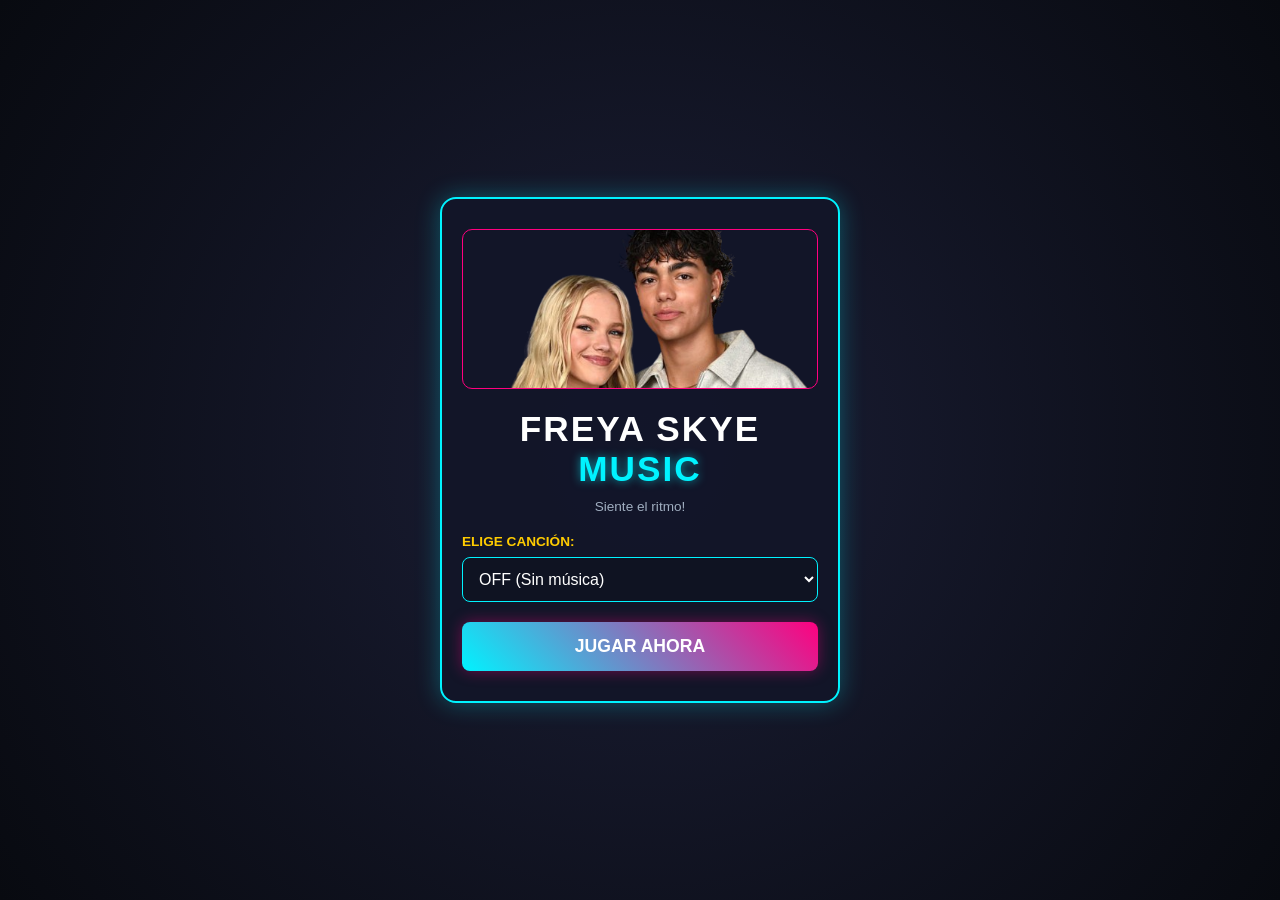
==== index.html @ 3b4c63dd "Primer commit: FREYA SKYE MUSIC con notas dobles, records y victoria" ====
<!DOCTYPE html>
<html lang="es">
<head>
    <meta charset="UTF-8">
    <meta name="viewport" content="width=device-width, initial-scale=1.0">
    <title>Neon Rhythm - Menú Principal</title>
    <link rel="stylesheet" href="estilos.css">
</head>
<body class="menu-body">

    <div class="menu-container">
        <!-- Imagen solicitada -->
        <div class="hero-image-container">
            <img src="img/foto.png" alt="Neon Pulse Art" class="hero-img" onerror="this.src='https://images.unsplash.com/photo-1514525253161-7a46d19cd819?auto=format&fit=crop&w=600&q=80'">
        </div>

        <div class="menu-content">
            <h1 class="game-title">FREYA SKYE <span>MUSIC</span></h1>
            <p class="game-subtitle">Siente el ritmo!</p>

            <div class="config-box">
                <div class="form-group">
                    <label for="music-select">ELIGE CANCIÓN:</label>
                    <select id="music-select">
                        <option value="off" selected>OFF (Sin música)</option>
                        <option value="canciones/musica.mp3">Golden Boy</option>
                        <option value="canciones/musica2.mp3">Bad Taste</option>
                        <option value="canciones/musica3.mp3">Dream Come True</option>
                    </select>
                </div>
            </div>

            <button id="start-btn" class="neon-btn">JUGAR AHORA</button>
        </div>
    </div>

    <script>
        document.getElementById('start-btn').addEventListener('click', () => {
            const selectedMusic = document.getElementById('music-select').value;
            // Guardamos la música seleccionada en localStorage para usarla en juego.html
            localStorage.setItem('selectedMusic', selectedMusic);
            window.location.href = 'juego.html';
        });
    </script>
</body>
</html>
---- estilos.css ----
* {
    box-sizing: border-box;
    margin: 0;
    padding: 0;
    font-family: 'Segoe UI', Tahoma, Geneva, Verdana, sans-serif;
    user-select: none;
    -webkit-user-select: none;
}

body {
    background-color: #0b0f19;
    color: #fff;
    overflow: hidden;
    height: 100vh;
}

/* --- MENÚ PRINCIPAL --- */
.menu-body {
    display: flex;
    justify-content: center;
    align-items: center;
    background: radial-gradient(circle at center, #1b1e36 0%, #080a10 100%);
    padding: 20px;
    height: 100vh;
}

.menu-container {
    background: rgba(18, 22, 41, 0.95);
    border: 2px solid #00f3ff;
    box-shadow: 0 0 25px rgba(0, 243, 255, 0.3);
    border-radius: 16px;
    padding: 30px 20px;
    width: 100%;
    max-width: 400px;
    text-align: center;
}

.hero-image-container {
    width: 100%;
    height: 160px;
    border-radius: 10px;
    overflow: hidden;
    margin-bottom: 20px;
    border: 1px solid #ff007f;
}

.hero-img {
    width: 100%;
    height: 100%;
    object-fit: cover;
}

.game-title {
    font-size: 2.2rem;
    font-weight: 900;
    letter-spacing: 2px;
    margin-bottom: 10px;
}

.game-title span {
    color: #00f3ff;
    text-shadow: 0 0 10px rgba(0, 243, 255, 0.6);
}

.game-subtitle {
    font-size: 0.85rem;
    color: #a0aec0;
    margin-bottom: 20px;
}

.config-box {
    margin-bottom: 20px;
    text-align: left;
}

.form-group label {
    display: block;
    font-size: 0.85rem;
    font-weight: bold;
    color: #ffcc00;
    margin-bottom: 8px;
}

select {
    width: 100%;
    padding: 12px;
    background: #0f1322;
    border: 1px solid #00f3ff;
    color: #fff;
    border-radius: 8px;
    font-size: 1rem;
    outline: none;
}

.neon-btn {
    width: 100%;
    padding: 14px;
    background: linear-gradient(45deg, #00f3ff, #ff007f);
    border: none;
    color: white;
    font-size: 1.1rem;
    font-weight: bold;
    border-radius: 8px;
    cursor: pointer;
    box-shadow: 0 0 15px rgba(255, 0, 127, 0.4);
}

.neon-btn.secondary {
    background: #2d3748;
    box-shadow: none;
}

/* --- PANTALLA DE JUEGO --- */
.game-body {
    display: flex;
    justify-content: center;
    align-items: center;
    height: 100vh;
    background: #05070c;
}

.game-wrapper {
    width: 100%;
    max-width: 480px;
    height: 100%;
    max-height: 100vh;
    background: linear-gradient(180deg, #121629 0%, #070911 100%);
    display: flex;
    flex-direction: column;
    position: relative;
    box-shadow: 0 0 40px rgba(0, 0, 0, 0.8);
}

.game-header {
    display: flex;
    justify-content: space-between;
    align-items: center;
    padding: 12px 15px;
    background: rgba(11, 15, 25, 0.9);
    border-bottom: 2px solid #1f2942;
    z-index: 10;
}

.stat-box {
    text-align: center;
}

.stat-label {
    display: block;
    font-size: 0.6rem;
    color: #8892b0;
    font-weight: bold;
}

.stat-value {
    font-size: 1rem;
    font-weight: 800;
    color: #00f3ff;
}

#combo-el {
    color: #ff007f;
}

.lives-icons {
    font-size: 0.8rem;
}

.pause-btn {
    background: #1f2942;
    border: 1px solid #00f3ff;
    color: #00f3ff;
    width: 32px;
    height: 32px;
    border-radius: 6px;
    font-size: 0.9rem;
    cursor: pointer;
}

/* Carriles de juego */
.lane-container {
    flex: 1;
    display: flex;
    position: relative;
    overflow: hidden;
    background: rgba(0, 0, 0, 0.4);
    touch-action: none;
}

.lane {
    flex: 1;
    border-right: 1px solid rgba(255, 255, 255, 0.05);
    position: relative;
    display: flex;
    flex-direction: column;
    align-items: center;
}

.lane:nth-child(1) { background: rgba(0, 243, 255, 0.02); }
.lane:nth-child(2) { background: rgba(0, 255, 128, 0.02); }
.lane:nth-child(3) { background: rgba(255, 204, 0, 0.02); }
.lane:nth-child(4) { background: rgba(255, 0, 127, 0.02); }

/* Círculos base abajo */
.target-circle {
    position: absolute;
    bottom: 25px;
    width: 60px;
    height: 60px;
    border-radius: 50%;
    border: 3px solid rgba(255, 255, 255, 0.6);
    pointer-events: none;
}

.lane:nth-child(1) .target-circle { border-color: #00f3ff; box-shadow: 0 0 12px #00f3ff; }
.lane:nth-child(2) .target-circle { border-color: #00ff80; box-shadow: 0 0 12px #00ff80; }
.lane:nth-child(3) .target-circle { border-color: #ffcc00; box-shadow: 0 0 12px #ffcc00; }
.lane:nth-child(4) .target-circle { border-color: #ff007f; box-shadow: 0 0 12px #ff007f; }

/* Círculos que caen */
.falling-note {
    position: absolute;
    width: 55px;
    height: 55px;
    border-radius: 50%;
    top: -70px;
    cursor: pointer;
    animation: fallAnimation linear forwards;
    z-index: 5;
}

.lane:nth-child(1) .falling-note { background: radial-gradient(circle, #00f3ff 30%, #0066ff 100%); box-shadow: 0 0 15px #00f3ff; }
.lane:nth-child(2) .falling-note { background: radial-gradient(circle, #00ff80 30%, #008844 100%); box-shadow: 0 0 15px #00ff80; }
.lane:nth-child(3) .falling-note { background: radial-gradient(circle, #ffcc00 30%, #ff6600 100%); box-shadow: 0 0 15px #ffcc00; }
.lane:nth-child(4) .falling-note { background: radial-gradient(circle, #ff007f 30%, #880044 100%); box-shadow: 0 0 15px #ff007f; }

@keyframes fallAnimation {
    0% { top: -70px; }
    100% { top: calc(100% - 95px); }
}

/* Feedback flotante */
.feedback-txt {
    position: absolute;
    top: 35%;
    left: 50%;
    transform: translate(-50%, -50%);
    font-size: 1.6rem;
    font-weight: 900;
    z-index: 20;
    pointer-events: none;
    opacity: 0;
}

.feedback-txt.show {
    opacity: 1;
    animation: popFeedback 0.3s ease;
}

@keyframes popFeedback {
    0% { transform: translate(-50%, -50%) scale(0.8); }
    50% { transform: translate(-50%, -50%) scale(1.2); }
    100% { transform: translate(-50%, -50%) scale(1); }
}

/* Footer del juego */
.game-footer {
    display: flex;
    justify-content: space-between;
    align-items: center;
    padding: 10px 15px;
    background: rgba(11, 15, 25, 0.95);
    border-top: 2px solid #1f2942;
    z-index: 10;
}

.song-info {
    display: flex;
    align-items: center;
    gap: 8px;
}

.song-info small {
    font-size: 0.5rem;
    color: #8892b0;
}

#song-title-display {
    font-size: 0.75rem;
    font-weight: bold;
}

.song-progress {
    flex: 1;
    margin: 0 10px;
    text-align: center;
}

.song-progress small, #time-display {
    font-size: 0.6rem;
    color: #8892b0;
}

.progress-bar-bg {
    width: 100%;
    height: 4px;
    background: #1f2942;
    border-radius: 2px;
    margin-top: 4px;
    overflow: hidden;
}

#progress-bar-fill {
    width: 0%;
    height: 100%;
    background: #00f3ff;
}

/* Modales */
.modal-overlay {
    position: fixed;
    top: 0;
    left: 0;
    width: 100%;
    height: 100%;
    background: rgba(5, 7, 12, 0.85);
    display: flex;
    justify-content: center;
    align-items: center;
    z-index: 100;
}

.modal-overlay.hidden {
    display: none;
}

.modal-content {
    background: #121629;
    border: 2px solid #00f3ff;
    padding: 25px;
    border-radius: 12px;
    text-align: center;
    width: 85%;
    max-width: 320px;
    box-shadow: 0 0 30px rgba(0, 243, 255, 0.4);
}

.modal-content h2 {
    margin-bottom: 12px;
    color: #00f3ff;
}

.modal-content p {
    margin-bottom: 20px;
    color: #a0aec0;
}

.modal-buttons {
    display: flex;
    flex-direction: column;
    gap: 10px;
}
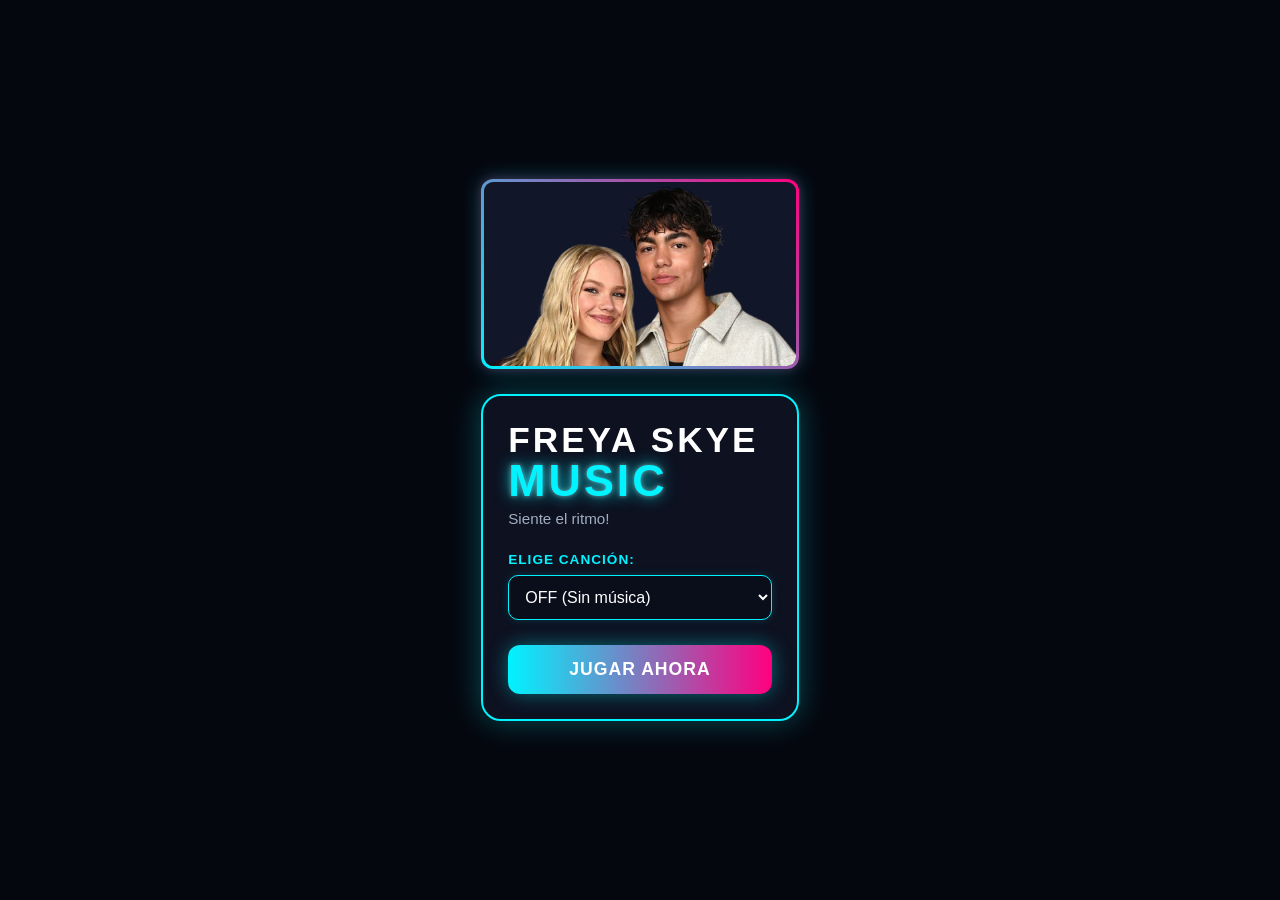
==== commit 3cd8100f: "Actualización: mejoras en velocidad, diseño y canciones" ====
--- a/index.html
+++ b/index.html
@@ -3,8 +3,15 @@
 <head>
     <meta charset="UTF-8">
     <meta name="viewport" content="width=device-width, initial-scale=1.0">
-    <title>Neon Rhythm - Menú Principal</title>
+    <title>Freya Skye Music</title>
+    <!-- METADATOS PARA WHATSAPP Y REDES SOCIALES (Open Graph) -->
+    <meta property="og:title" content="Freya Skye Music">
+    <meta property="og:description" content="¡Siente el ritmo y pulsa a tiempo en este increíble juego musical!">
+    <meta property="og:image" content="https://javier-vicente-mora.github.io/FREYA-HEROE/img/foto.png">
+    <meta property="og:url" content="https://javier-vicente-mora.github.io/FREYA-HEROE/">
+    <meta property="og:type" content="website">
     <link rel="stylesheet" href="estilos.css">
+
 </head>
 <body class="menu-body">
 
@@ -26,6 +33,10 @@
                         <option value="canciones/musica.mp3">Golden Boy</option>
                         <option value="canciones/musica2.mp3">Bad Taste</option>
                         <option value="canciones/musica3.mp3">Dream Come True</option>
+                        <option value="canciones/musica4.mp3">Silent Treatment</option> 
+                        <option value="canciones/musica5.mp3">The Place to Be</option>                            
+                        <option value="canciones/aromas ilicitanos.mp3">Aromas Ilicitanos</option>
+                        
                     </select>
                 </div>
             </div>
--- a/estilos.css
+++ b/estilos.css
@@ -1,3 +1,4 @@
+/* --- ESTILOS GENERALES Y RESET --- */
 * {
     box-sizing: border-box;
     margin: 0;
@@ -7,69 +8,99 @@
     -webkit-user-select: none;
 }
 
-body {
-    background-color: #0b0f19;
-    color: #fff;
-    overflow: hidden;
+html, body {
+    width: 100%;
     height: 100vh;
-}
-
-/* --- MENÚ PRINCIPAL --- */
-.menu-body {
+    background-color: #05070f;
+    color: #ffffff;
     display: flex;
     justify-content: center;
     align-items: center;
-    background: radial-gradient(circle at center, #1b1e36 0%, #080a10 100%);
+    overflow: hidden;
+}
+
+/* Contenedor Principal Estilo Arcade (Ocupa toda la pantalla o se limita en PC) */
+.arcade-container {
+    width: 100%;
+    max-width: 480px;
+    height: 100%;
+    max-height: 100vh;
+    background: linear-gradient(135deg, #0a0d1a 0%, #121629 100%);
+    border-left: 2px solid #00f3ff;
+    border-right: 2px solid #00f3ff;
+    display: flex;
+    flex-direction: column;
+    position: relative;
+    box-shadow: 0 0 25px rgba(0, 243, 255, 0.2);
+}
+
+/* Pantalla de Menú Principal */
+.menu-screen {
+    flex: 1;
+    display: flex;
+    justify-content: center;
+    align-items: center;
     padding: 20px;
-    height: 100vh;
-}
-
-.menu-container {
-    background: rgba(18, 22, 41, 0.95);
+    text-align: center;
+    width: 100%;
+    height: 100%;
+}
+
+.menu-content {
+    width: 100%;
+    max-width: 380px;
+    background: rgba(18, 22, 41, 0.7);
     border: 2px solid #00f3ff;
-    box-shadow: 0 0 25px rgba(0, 243, 255, 0.3);
-    border-radius: 16px;
-    padding: 30px 20px;
-    width: 100%;
-    max-width: 400px;
-    text-align: center;
-}
-
-.hero-image-container {
-    width: 100%;
-    height: 160px;
-    border-radius: 10px;
-    overflow: hidden;
-    margin-bottom: 20px;
-    border: 1px solid #ff007f;
-}
-
-.hero-img {
-    width: 100%;
-    height: 100%;
-    object-fit: cover;
+    border-radius: 20px;
+    padding: 25px;
+    box-shadow: 0 0 30px rgba(0, 243, 255, 0.3);
 }
 
 .game-title {
     font-size: 2.2rem;
     font-weight: 900;
-    letter-spacing: 2px;
-    margin-bottom: 10px;
+    letter-spacing: 3px;
+    margin-bottom: 5px;
+    line-height: 1.1;
 }
 
 .game-title span {
+    display: block;
+    font-size: 2.8rem;
     color: #00f3ff;
-    text-shadow: 0 0 10px rgba(0, 243, 255, 0.6);
+    text-shadow: 0 0 15px rgba(0, 243, 255, 0.8), 0 0 5px rgba(255, 255, 255, 0.5);
+    margin-top: -3px;
 }
 
 .game-subtitle {
-    font-size: 0.85rem;
+    font-size: 0.95rem;
     color: #a0aec0;
-    margin-bottom: 20px;
-}
-
+    margin-bottom: 25px;
+}
+
+/* Contenedor de Imagen */
+.hero-image-container {
+    width: 100%;
+    height: 190px;
+    border-radius: 12px;
+    overflow: hidden;
+    margin-bottom: 25px;
+    border: 3px solid transparent;
+    background-image: linear-gradient(#121629, #121629), linear-gradient(45deg, #00f3ff, #ff007f);
+    background-origin: border-box;
+    background-clip: content-box, border-box;
+    box-shadow: 0 0 20px rgba(0, 243, 255, 0.3), 0 0 10px rgba(255, 0, 127, 0.3);
+}
+
+.hero-img {
+    width: 100%;
+    height: 100%;
+    object-fit: cover;
+}
+
+/* Opciones de Música */
 .config-box {
-    margin-bottom: 20px;
+    margin-bottom: 25px;
     text-align: left;
 }
 
@@ -77,58 +108,54 @@
     display: block;
     font-size: 0.85rem;
     font-weight: bold;
-    color: #ffcc00;
+    color: #00f3ff;
     margin-bottom: 8px;
-}
-
-select {
+    letter-spacing: 1px;
+}
+
+.form-group select {
     width: 100%;
     padding: 12px;
-    background: #0f1322;
+    background: #0a0d1a;
     border: 1px solid #00f3ff;
+    border-radius: 10px;
     color: #fff;
-    border-radius: 8px;
     font-size: 1rem;
     outline: none;
-}
-
+    cursor: pointer;
+    box-shadow: 0 0 10px rgba(0, 243, 255, 0.15);
+}
+
+/* Botones Neon */
 .neon-btn {
     width: 100%;
     padding: 14px;
-    background: linear-gradient(45deg, #00f3ff, #ff007f);
+    background: linear-gradient(90deg, #00f3ff, #ff007f);
     border: none;
-    color: white;
+    border-radius: 12px;
+    color: #fff;
     font-size: 1.1rem;
     font-weight: bold;
-    border-radius: 8px;
     cursor: pointer;
-    box-shadow: 0 0 15px rgba(255, 0, 127, 0.4);
-}
-
-.neon-btn.secondary {
-    background: #2d3748;
-    box-shadow: none;
-}
-
-/* --- PANTALLA DE JUEGO --- */
-.game-body {
-    display: flex;
-    justify-content: center;
-    align-items: center;
-    height: 100vh;
-    background: #05070c;
-}
-
-.game-wrapper {
-    width: 100%;
-    max-width: 480px;
-    height: 100%;
-    max-height: 100vh;
-    background: linear-gradient(180deg, #121629 0%, #070911 100%);
+    letter-spacing: 1px;
+    box-shadow: 0 0 20px rgba(0, 243, 255, 0.4);
+    transition: transform 0.1s ease, box-shadow 0.2s ease;
+    text-decoration: none;
+    display: inline-block;
+    text-align: center;
+}
+
+.neon-btn:active {
+    transform: scale(0.97);
+}
+
+/* --- ESTILOS DE LA PANTALLA DE JUEGO (`juego.html`) --- */
+.game-screen {
+    flex: 1;
     display: flex;
     flex-direction: column;
-    position: relative;
-    box-shadow: 0 0 40px rgba(0, 0, 0, 0.8);
+    width: 100%;
+    height: 100%;
 }
 
 .game-header {
@@ -136,55 +163,76 @@
     justify-content: space-between;
     align-items: center;
     padding: 12px 15px;
-    background: rgba(11, 15, 25, 0.9);
-    border-bottom: 2px solid #1f2942;
-    z-index: 10;
+    background: rgba(10, 13, 26, 0.9);
+    border-bottom: 1px solid rgba(0, 243, 255, 0.3);
 }
 
 .stat-box {
     text-align: center;
 }
 
-.stat-label {
+.stat-box span {
     display: block;
-    font-size: 0.6rem;
-    color: #8892b0;
+    font-size: 0.65rem;
+    color: #a0aec0;
+    letter-spacing: 1px;
+}
+
+.stat-box strong {
+    font-size: 1.1rem;
+    color: #00f3ff;
+}
+
+.pause-btn {
+    background: rgba(255, 255, 255, 0.1);
+    border: 1px solid #00f3ff;
+    color: #fff;
+    padding: 6px 12px;
+    border-radius: 8px;
+    cursor: pointer;
     font-weight: bold;
 }
 
-.stat-value {
-    font-size: 1rem;
-    font-weight: 800;
-    color: #00f3ff;
-}
-
-#combo-el {
-    color: #ff007f;
-}
-
-.lives-icons {
-    font-size: 0.8rem;
-}
-
-.pause-btn {
-    background: #1f2942;
-    border: 1px solid #00f3ff;
-    color: #00f3ff;
-    width: 32px;
-    height: 32px;
-    border-radius: 6px;
-    font-size: 0.9rem;
-    cursor: pointer;
-}
-
-/* Carriles de juego */
-.lane-container {
+/* Barra de Progreso */
+.song-progress-container {
+    padding: 6px 15px;
+    background: rgba(5, 7, 15, 0.9);
+    display: flex;
+    flex-direction: column;
+    gap: 4px;
+    border-bottom: 1px solid rgba(255, 255, 255, 0.05);
+}
+
+.progress-info {
+    display: flex;
+    justify-content: space-between;
+    font-size: 0.75rem;
+    color: #a0aec0;
+}
+
+.progress-bar {
+    width: 100%;
+    height: 6px;
+    background: rgba(255, 255, 255, 0.1);
+    border-radius: 3px;
+    overflow: hidden;
+}
+
+.progress-bar-fill {
+    width: 0%;
+    height: 100%;
+    background: linear-gradient(90deg, #00f3ff, #ff007f);
+    transition: width 0.3s linear;
+}
+
+/* Área de Juego (Carriles) */
+.game-board {
     flex: 1;
     display: flex;
     position: relative;
     overflow: hidden;
-    background: rgba(0, 0, 0, 0.4);
-    touch-action: none;
+    background: radial-gradient(circle at center, #121629 0%, #05070f 100%);
+    width: 100%;
 }
 
 .lane {
@@ -192,142 +240,85 @@
     border-right: 1px solid rgba(255, 255, 255, 0.05);
     position: relative;
     display: flex;
-    flex-direction: column;
-    align-items: center;
-}
-
-.lane:nth-child(1) { background: rgba(0, 243, 255, 0.02); }
-.lane:nth-child(2) { background: rgba(0, 255, 128, 0.02); }
-.lane:nth-child(3) { background: rgba(255, 204, 0, 0.02); }
-.lane:nth-child(4) { background: rgba(255, 0, 127, 0.02); }
-
-/* Círculos base abajo */
+    justify-content: center;
+    align-items: flex-end;
+    padding-bottom: 30px;
+    height: 100%;
+}
+
+.lane:last-child {
+    border-right: none;
+}
+
+/* Círculos Objetivo Abajo */
 .target-circle {
+    width: 50px;
+    height: 50px;
+    border: 3px solid rgba(255, 255, 255, 0.3);
+    border-radius: 50%;
     position: absolute;
-    bottom: 25px;
-    width: 60px;
-    height: 60px;
+    bottom: 30px;
+}
+
+.lane:nth-child(1) .target-circle { border-color: #ff007f; box-shadow: 0 0 10px #ff007f; }
+.lane:nth-child(2) .target-circle { border-color: #00f3ff; box-shadow: 0 0 10px #00f3ff; }
+.lane:nth-child(3) .target-circle { border-color: #ffe600; box-shadow: 0 0 10px #ffe600; }
+.lane:nth-child(4) .target-circle { border-color: #00ff80; box-shadow: 0 0 10px #00ff80; }
+
+/* Notas que Caen */
+.falling-note {
+    width: 50px;
+    height: 50px;
     border-radius: 50%;
-    border: 3px solid rgba(255, 255, 255, 0.6);
+    position: absolute;
+    top: -60px;
+    animation: fall linear forwards;
+    cursor: pointer;
+}
+
+.lane:nth-child(1) .falling-note { background: #ff007f; box-shadow: 0 0 15px #ff007f; }
+.lane:nth-child(2) .falling-note { background: #00f3ff; box-shadow: 0 0 15px #00f3ff; }
+.lane:nth-child(3) .falling-note { background: #ffe600; box-shadow: 0 0 15px #ffe600; }
+.lane:nth-child(4) .falling-note { background: #00ff80; box-shadow: 0 0 15px #00ff80; }
+
+@keyframes fall {
+    0% { top: -60px; }
+    100% { top: calc(100% - 80px); }
+}
+
+/* Feedback visual de Acierto / Fallo */
+.feedback-text {
+    position: absolute;
+    top: 40%;
+    left: 50%;
+    transform: translate(-50%, -50%) scale(0.5);
+    font-size: 1.8rem;
+    font-weight: 900;
+    opacity: 0;
     pointer-events: none;
-}
-
-.lane:nth-child(1) .target-circle { border-color: #00f3ff; box-shadow: 0 0 12px #00f3ff; }
-.lane:nth-child(2) .target-circle { border-color: #00ff80; box-shadow: 0 0 12px #00ff80; }
-.lane:nth-child(3) .target-circle { border-color: #ffcc00; box-shadow: 0 0 12px #ffcc00; }
-.lane:nth-child(4) .target-circle { border-color: #ff007f; box-shadow: 0 0 12px #ff007f; }
-
-/* Círculos que caen */
-.falling-note {
-    position: absolute;
-    width: 55px;
-    height: 55px;
-    border-radius: 50%;
-    top: -70px;
-    cursor: pointer;
-    animation: fallAnimation linear forwards;
-    z-index: 5;
-}
-
-.lane:nth-child(1) .falling-note { background: radial-gradient(circle, #00f3ff 30%, #0066ff 100%); box-shadow: 0 0 15px #00f3ff; }
-.lane:nth-child(2) .falling-note { background: radial-gradient(circle, #00ff80 30%, #008844 100%); box-shadow: 0 0 15px #00ff80; }
-.lane:nth-child(3) .falling-note { background: radial-gradient(circle, #ffcc00 30%, #ff6600 100%); box-shadow: 0 0 15px #ffcc00; }
-.lane:nth-child(4) .falling-note { background: radial-gradient(circle, #ff007f 30%, #880044 100%); box-shadow: 0 0 15px #ff007f; }
-
-@keyframes fallAnimation {
-    0% { top: -70px; }
-    100% { top: calc(100% - 95px); }
-}
-
-/* Feedback flotante */
-.feedback-txt {
-    position: absolute;
-    top: 35%;
-    left: 50%;
-    transform: translate(-50%, -50%);
-    font-size: 1.6rem;
-    font-weight: 900;
-    z-index: 20;
-    pointer-events: none;
-    opacity: 0;
-}
-
-.feedback-txt.show {
+    z-index: 50;
+    transition: transform 0.2s ease, opacity 0.2s ease;
+}
+
+.feedback-text.show {
+    transform: translate(-50%, -50%) scale(1);
     opacity: 1;
-    animation: popFeedback 0.3s ease;
-}
-
-@keyframes popFeedback {
-    0% { transform: translate(-50%, -50%) scale(0.8); }
-    50% { transform: translate(-50%, -50%) scale(1.2); }
-    100% { transform: translate(-50%, -50%) scale(1); }
-}
-
-/* Footer del juego */
-.game-footer {
-    display: flex;
-    justify-content: space-between;
-    align-items: center;
-    padding: 10px 15px;
-    background: rgba(11, 15, 25, 0.95);
-    border-top: 2px solid #1f2942;
-    z-index: 10;
-}
-
-.song-info {
-    display: flex;
-    align-items: center;
-    gap: 8px;
-}
-
-.song-info small {
-    font-size: 0.5rem;
-    color: #8892b0;
-}
-
-#song-title-display {
-    font-size: 0.75rem;
-    font-weight: bold;
-}
-
-.song-progress {
-    flex: 1;
-    margin: 0 10px;
-    text-align: center;
-}
-
-.song-progress small, #time-display {
-    font-size: 0.6rem;
-    color: #8892b0;
-}
-
-.progress-bar-bg {
-    width: 100%;
-    height: 4px;
-    background: #1f2942;
-    border-radius: 2px;
-    margin-top: 4px;
-    overflow: hidden;
-}
-
-#progress-bar-fill {
-    width: 0%;
-    height: 100%;
-    background: #00f3ff;
-}
-
-/* Modales */
+}
+
+/* --- MODAL (GAME OVER / VICTORIA / PAUSA) --- */
 .modal-overlay {
     position: fixed;
     top: 0;
     left: 0;
     width: 100%;
     height: 100%;
-    background: rgba(5, 7, 12, 0.85);
+    background: rgba(5, 7, 15, 0.85);
+    backdrop-filter: blur(5px);
     display: flex;
     justify-content: center;
     align-items: center;
-    z-index: 100;
+    z-index: 1000;
+    padding: 20px;
 }
 
 .modal-overlay.hidden {
@@ -335,28 +326,78 @@
 }
 
 .modal-content {
-    background: #121629;
+    background: linear-gradient(135deg, #121629 0%, #0a0d1a 100%);
     border: 2px solid #00f3ff;
-    padding: 25px;
+    border-radius: 20px;
+    padding: 30px 25px;
+    width: 100%;
+    max-width: 340px;
+    text-align: center;
+    box-shadow: 0 0 30px rgba(0, 243, 255, 0.4), inset 0 0 15px rgba(0, 243, 255, 0.1);
+    animation: modalPop 0.3s cubic-bezier(0.175, 0.885, 0.32, 1.275) forwards;
+}
+
+@keyframes modalPop {
+    0% { transform: scale(0.8); opacity: 0; }
+    100% { transform: scale(1); opacity: 1; }
+}
+
+.modal-content h2 {
+    font-size: 1.8rem;
+    font-weight: 900;
+    color: #00f3ff;
+    margin-bottom: 20px;
+    text-shadow: 0 0 10px rgba(0, 243, 255, 0.6);
+    letter-spacing: 1px;
+}
+
+.modal-buttons {
+    display: flex;
+    flex-direction: column;
+    gap: 12px;
+    margin-top: 25px;
+}
+
+.modal-content .neon-btn {
+    width: 100%;
+    padding: 12px;
+    font-size: 1rem;
+    font-weight: bold;
     border-radius: 12px;
-    text-align: center;
-    width: 85%;
-    max-width: 320px;
-    box-shadow: 0 0 30px rgba(0, 243, 255, 0.4);
-}
-
-.modal-content h2 {
-    margin-bottom: 12px;
-    color: #00f3ff;
-}
-
-.modal-content p {
-    margin-bottom: 20px;
+    cursor: pointer;
+    border: none;
+    transition: transform 0.1s ease, box-shadow 0.2s ease;
+}
+
+.modal-content .neon-btn:active {
+    transform: scale(0.97);
+}
+
+.modal-content .neon-btn.secondary {
+    background: rgba(255, 255, 255, 0.08);
     color: #a0aec0;
-}
-
-.modal-buttons {
-    display: flex;
-    flex-direction: column;
-    gap: 10px;
+    border: 1px solid rgba(255, 255, 255, 0.15);
+}
+
+.modal-content .neon-btn.secondary:hover {
+    background: rgba(255, 255, 255, 0.15);
+    color: #fff;
+}
+
+/* Estilos especiales para la pantalla de Victoria */
+.victory-glow {
+    border-color: #00ff80 !important;
+    box-shadow: 0 0 40px rgba(0, 255, 128, 0.6) !important;
+}
+
+.victory-title {
+    color: #00ff80 !important;
+    text-shadow: 0 0 15px rgba(0, 255, 128, 0.8);
+    font-size: 2.2rem !important;
+    animation: victoryPulse 1.5s infinite alternate;
+}
+
+@keyframes victoryPulse {
+    0% { transform: scale(1); text-shadow: 0 0 10px rgba(0, 255, 128, 0.6); }
+    100% { transform: scale(1.05); text-shadow: 0 0 25px rgba(0, 255, 128, 1); }
 }
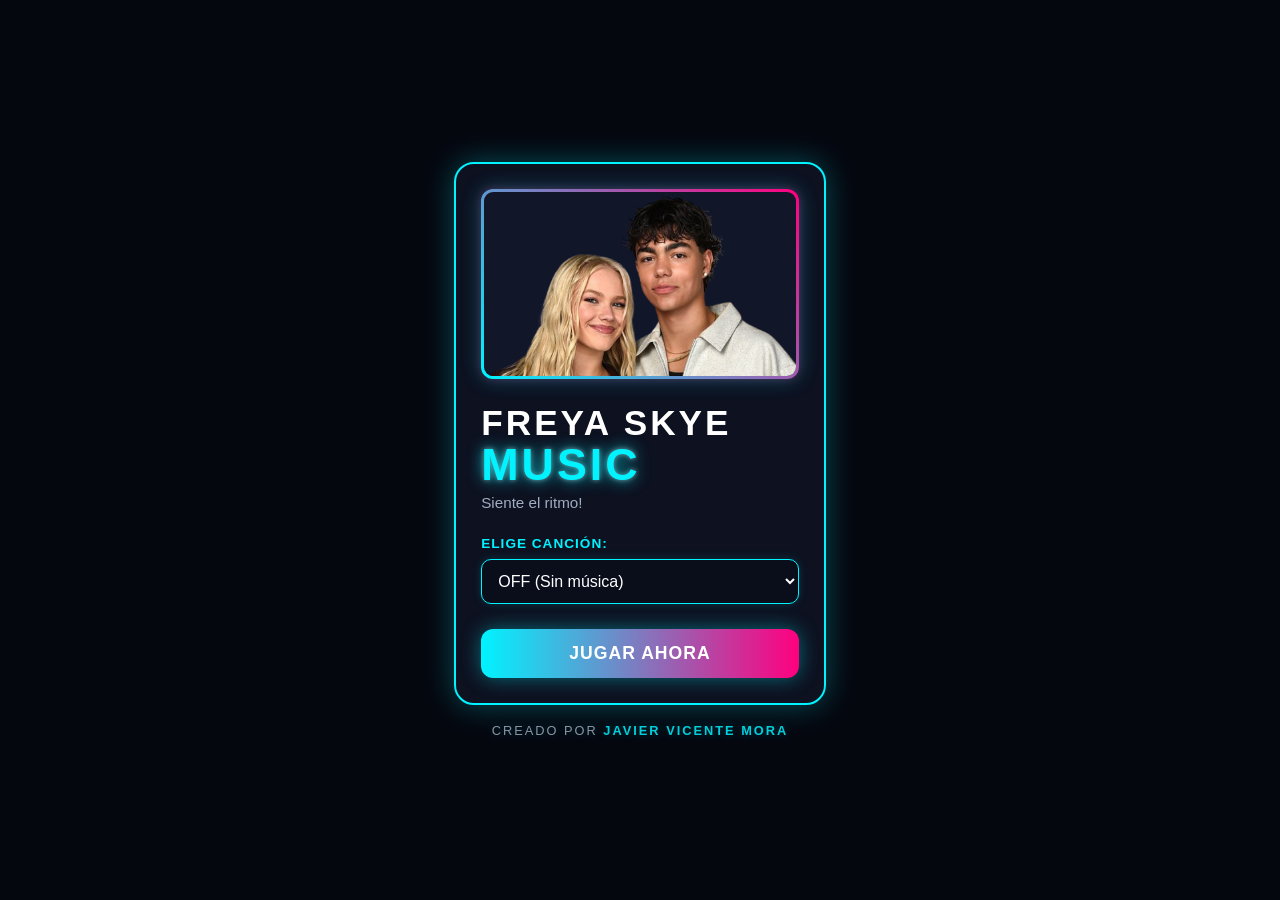
==== commit f7b09cfe: "Actualización: mejoras en velocidad, diseño y canciones" ====
--- a/index.html
+++ b/index.html
@@ -11,17 +11,35 @@
     <meta property="og:url" content="https://javier-vicente-mora.github.io/FREYA-HEROE/">
     <meta property="og:type" content="website">
     <link rel="stylesheet" href="estilos.css">
-
+    <style>
+        /* Estilo elegante para el autor fuera del cuadro */
+        .author-footer {
+            margin-top: 18px;
+            font-size: 0.8rem;
+            color: #a0aec0;
+            letter-spacing: 2px;
+            text-transform: uppercase;
+            text-align: center;
+            opacity: 0.85;
+            text-shadow: 0 0 10px rgba(0, 243, 255, 0.3);
+        }
+        .author-footer span {
+            color: #00f3ff;
+            font-weight: bold;
+        }
+    </style>
 </head>
 <body class="menu-body">
 
-    <div class="menu-container">
-        <!-- Imagen solicitada -->
-        <div class="hero-image-container">
-            <img src="img/foto.png" alt="Neon Pulse Art" class="hero-img" onerror="this.src='https://images.unsplash.com/photo-1514525253161-7a46d19cd819?auto=format&fit=crop&w=600&q=80'">
-        </div>
+    <div class="menu-container" style="display: flex; flex-direction: column; justify-content: center; align-items: center; height: 100vh; padding: 20px;">
+        
+        <!-- Caja principal -->
+        <div class="menu-content" style="width: 100%; max-width: 380px;">
+            <!-- Imagen solicitada -->
+            <div class="hero-image-container">
+                <img src="img/foto.png" alt="Neon Pulse Art" class="hero-img" onerror="this.src='https://images.unsplash.com/photo-1514525253161-7a46d19cd819?auto=format&fit=crop&w=600&q=80'">
+            </div>
 
-        <div class="menu-content">
             <h1 class="game-title">FREYA SKYE <span>MUSIC</span></h1>
             <p class="game-subtitle">Siente el ritmo!</p>
 
@@ -35,14 +53,19 @@
                         <option value="canciones/musica3.mp3">Dream Come True</option>
                         <option value="canciones/musica4.mp3">Silent Treatment</option> 
                         <option value="canciones/musica5.mp3">The Place to Be</option>                            
-                        <option value="canciones/aromas ilicitanos.mp3">Aromas Ilicitanos</option>
-                        
+                       <!--<option value="canciones/aromas ilicitanos.mp3">Aromas Ilicitanos</option>-->
                     </select>
                 </div>
             </div>
 
             <button id="start-btn" class="neon-btn">JUGAR AHORA</button>
         </div>
+
+        <!-- Autor fuera del cuadro y centrado debajo -->
+        <div class="author-footer">
+            Creado por <span>Javier Vicente Mora</span>
+        </div>
+
     </div>
 
     <script>
--- a/estilos.css
+++ b/estilos.css
@@ -10,21 +10,22 @@
 
 html, body {
     width: 100%;
-    height: 100vh;
+    height: 100%;
     background-color: #05070f;
     color: #ffffff;
     display: flex;
     justify-content: center;
     align-items: center;
     overflow: hidden;
-}
-
-/* Contenedor Principal Estilo Arcade (Ocupa toda la pantalla o se limita en PC) */
+    position: fixed; /* Evita rebotes raros en móvil */
+}
+
+/* Contenedor Principal Estilo Arcade adaptado a móviles */
 .arcade-container {
     width: 100%;
     max-width: 480px;
     height: 100%;
-    max-height: 100vh;
+    height: 100dvh; /* Altura dinámica real para móviles modernos */
     background: linear-gradient(135deg, #0a0d1a 0%, #121629 100%);
     border-left: 2px solid #00f3ff;
     border-right: 2px solid #00f3ff;
@@ -156,13 +157,14 @@
     flex-direction: column;
     width: 100%;
     height: 100%;
+    overflow: hidden;
 }
 
 .game-header {
     display: flex;
     justify-content: space-between;
     align-items: center;
-    padding: 12px 15px;
+    padding: 10px 15px;
     background: rgba(10, 13, 26, 0.9);
     border-bottom: 1px solid rgba(0, 243, 255, 0.3);
 }
@@ -173,13 +175,13 @@
 
 .stat-box span {
     display: block;
-    font-size: 0.65rem;
+    font-size: 0.6rem;
     color: #a0aec0;
     letter-spacing: 1px;
 }
 
 .stat-box strong {
-    font-size: 1.1rem;
+    font-size: 1rem;
     color: #00f3ff;
 }
 
@@ -187,7 +189,7 @@
     background: rgba(255, 255, 255, 0.1);
     border: 1px solid #00f3ff;
     color: #fff;
-    padding: 6px 12px;
+    padding: 4px 10px;
     border-radius: 8px;
     cursor: pointer;
     font-weight: bold;
@@ -195,24 +197,24 @@
 
 /* Barra de Progreso */
 .song-progress-container {
-    padding: 6px 15px;
+    padding: 5px 15px;
     background: rgba(5, 7, 15, 0.9);
     display: flex;
     flex-direction: column;
-    gap: 4px;
+    gap: 3px;
     border-bottom: 1px solid rgba(255, 255, 255, 0.05);
 }
 
 .progress-info {
     display: flex;
     justify-content: space-between;
-    font-size: 0.75rem;
+    font-size: 0.7rem;
     color: #a0aec0;
 }
 
 .progress-bar {
     width: 100%;
-    height: 6px;
+    height: 5px;
     background: rgba(255, 255, 255, 0.1);
     border-radius: 3px;
     overflow: hidden;
@@ -242,22 +244,23 @@
     display: flex;
     justify-content: center;
     align-items: flex-end;
-    padding-bottom: 30px;
-    height: 100%;
+    padding-bottom: 15px;
+    height: 100%;
+    touch-action: manipulation; /* Mejora la respuesta táctil en móviles */
 }
 
 .lane:last-child {
     border-right: none;
 }
 
-/* Círculos Objetivo Abajo */
+/* Círculos Objetivo Abajo (Alineados correctamente) */
 .target-circle {
     width: 50px;
     height: 50px;
     border: 3px solid rgba(255, 255, 255, 0.3);
     border-radius: 50%;
     position: absolute;
-    bottom: 30px;
+    bottom: 20px;
 }
 
 .lane:nth-child(1) .target-circle { border-color: #ff007f; box-shadow: 0 0 10px #ff007f; }
@@ -265,7 +268,7 @@
 .lane:nth-child(3) .target-circle { border-color: #ffe600; box-shadow: 0 0 10px #ffe600; }
 .lane:nth-child(4) .target-circle { border-color: #00ff80; box-shadow: 0 0 10px #00ff80; }
 
-/* Notas que Caen */
+/* Notas que Caen (Ajustadas a la nueva altura) */
 .falling-note {
     width: 50px;
     height: 50px;
@@ -283,7 +286,7 @@
 
 @keyframes fall {
     0% { top: -60px; }
-    100% { top: calc(100% - 80px); }
+    100% { top: calc(100% - 70px); }
 }
 
 /* Feedback visual de Acierto / Fallo */
@@ -363,7 +366,7 @@
     padding: 12px;
     font-size: 1rem;
     font-weight: bold;
-    border-radius: 12px;
+    border-register: 12px;
     cursor: pointer;
     border: none;
     transition: transform 0.1s ease, box-shadow 0.2s ease;
@@ -400,4 +403,76 @@
 @keyframes victoryPulse {
     0% { transform: scale(1); text-shadow: 0 0 10px rgba(0, 255, 128, 0.6); }
     100% { transform: scale(1.05); text-shadow: 0 0 25px rgba(0, 255, 128, 1); }
+}
+
+/* --- PARTÍCULAS DE ACIERTO --- */
+/* --- PARTÍCULAS DE ACIERTO (Más visibles y brillantes) --- */
+.particle {
+    position: absolute;
+    width: 8px;
+    height: 8px;
+    border-radius: 50%;
+    pointer-events: none;
+    /* Posicionamos las partículas justo en el centro horizontal del carril y a la altura del círculo objetivo */
+    bottom: 45px;
+    left: 50%;
+    transform: translate(-50%, 0);
+    box-shadow: 0 0 8px currentColor;
+    animation: particleFly 0.4s ease-out forwards;
+    z-index: 100;
+}
+
+@keyframes particleFly {
+    0% { 
+        transform: translate(calc(-50% + var(--dx)), var(--dy)) scale(1.2); 
+        opacity: 1; 
+    }
+    100% { 
+        transform: translate(calc(-50% + var(--dx)), calc(var(--dy) - 40px)) scale(0.2); 
+        opacity: 0; 
+    }
+}
+
+/* --- MODO FEVER (Combo >= 15) --- */
+.arcade-container.fever-mode {
+    border-color: #ff007f;
+    box-shadow: 0 0 40px rgba(255, 0, 127, 0.7), inset 0 0 25px rgba(0, 243, 255, 0.3);
+    animation: feverPulse 0.8s ease-in-out infinite alternate;
+}
+
+@keyframes feverPulse {
+    0% {
+        border-color: #ff007f;
+        box-shadow: 0 0 30px rgba(255, 0, 127, 0.5), inset 0 0 15px rgba(0, 243, 255, 0.2);
+    }
+    100% {
+        border-color: #00f3ff;
+        box-shadow: 0 0 50px rgba(0, 243, 255, 0.8), inset 0 0 30px rgba(255, 0, 127, 0.5);
+    }
+}
+
+/* --- EFECTO SCREEN SHAKE (Sacudida al fallar) --- */
+@keyframes shakeAnim {
+    0% { transform: translate(0, 0); }
+    20% { transform: translate(-6px, 4px); }
+    40% { transform: translate(6px, -4px); }
+    60% { transform: translate(-4px, -6px); }
+    80% { transform: translate(4px, 6px); }
+    100% { transform: translate(0, 0); }
+}
+
+.arcade-container.shake {
+    animation: shakeAnim 0.2s ease-in-out;
+}
+
+/* Estilo para un cuadro o texto inferior con diseño elegante */
+.texto-fuera-cuadro {
+    margin-top: 25px;
+    padding: 15px 20px;
+    background-color: #f8f9fa;
+    border-left: 4px solid #2980b9;
+    border-radius: 4px;
+    font-style: italic;
+    color: #555;
+    box-shadow: 0 2px 4px rgba(0,0,0,0.05);
 }
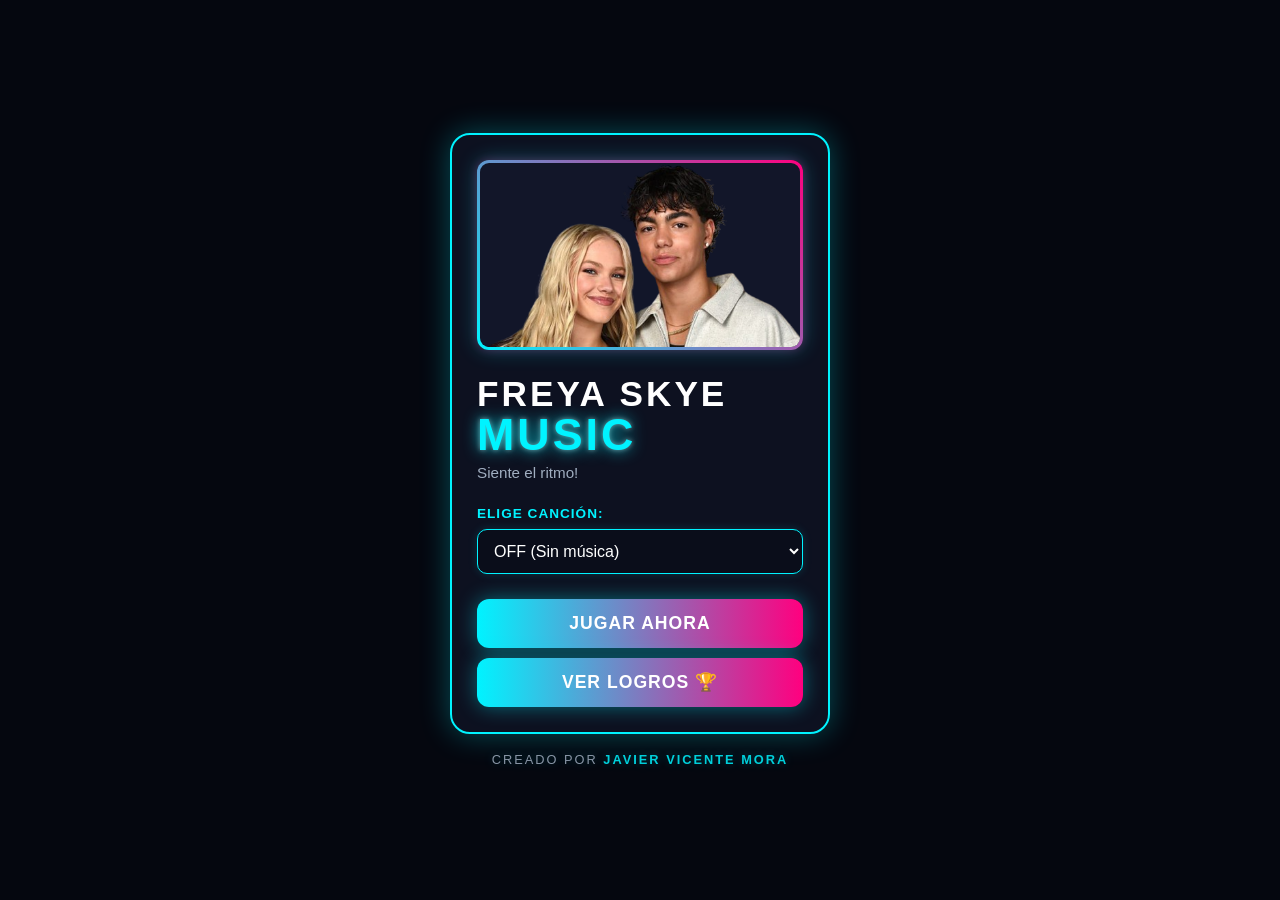
==== commit c26d988b: "Actualización: mejoras en velocidad, diseño y canciones" ====
--- a/index.html
+++ b/index.html
@@ -59,6 +59,10 @@
             </div>
 
             <button id="start-btn" class="neon-btn">JUGAR AHORA</button>
+
+            <!-- Botón de Logros añadido -->
+            <a href="logros.html" class="neon-btn secondary" style="margin-top: 10px; text-decoration: none;">VER LOGROS 🏆</a>
+            
         </div>
 
         <!-- Autor fuera del cuadro y centrado debajo -->
@@ -68,9 +72,28 @@
 
     </div>
 
+    <!-- Audio de la Intro en el menú -->
+    <audio id="intro-audio" src="canciones/intro.mp3" loop preload="auto"></audio>
+
     <script>
+        const introAudio = document.getElementById('intro-audio');
+
+        // Intentar reproducir automáticamente al cargar la página
+        introAudio.play().catch(() => {
+            // Si el navegador bloquea el autoplay, se activará en cuanto el usuario haga cualquier clic o toque en la pantalla
+            const unlockAudio = () => {
+                introAudio.play();
+                window.removeEventListener('click', unlockAudio);
+                window.removeEventListener('touchstart', unlockAudio);
+            };
+            window.addEventListener('click', unlockAudio);
+            window.addEventListener('touchstart', unlockAudio);
+        });
+
         document.getElementById('start-btn').addEventListener('click', () => {
             const selectedMusic = document.getElementById('music-select').value;
+            // Detenemos la música del menú antes de cambiar de página
+            introAudio.pause();
             // Guardamos la música seleccionada en localStorage para usarla en juego.html
             localStorage.setItem('selectedMusic', selectedMusic);
             window.location.href = 'juego.html';
--- a/estilos.css
+++ b/estilos.css
@@ -366,7 +366,7 @@
     padding: 12px;
     font-size: 1rem;
     font-weight: bold;
-    border-register: 12px;
+    border-radius: 12px;
     cursor: pointer;
     border: none;
     transition: transform 0.1s ease, box-shadow 0.2s ease;
@@ -475,4 +475,60 @@
     font-style: italic;
     color: #555;
     box-shadow: 0 2px 4px rgba(0,0,0,0.05);
+}
+
+/* --- NOTAS SOSTENIDAS (HOLD NOTES) --- */
+.falling-note.hold-note {
+    width: 48px;
+    height: 120px; /* Nota alargada */
+    border-radius: 15px;
+    border: 2px dashed #ffffff;
+    background: linear-gradient(to bottom, rgba(255,255,255,0.8), currentColor);
+}
+
+/* Efecto visual cuando la nota sostenida está siendo pulsada correctamente */
+.falling-note.holding {
+    filter: brightness(1.4);
+    box-shadow: 0 0 25px #ffffff, 0 0 35px currentColor !important;
+    transform: scale(0.95);
+}
+
+/* --- ESTILOS DE LOGROS EN MODAL DE FINAL DE JUEGO --- */
+.unlocked-achievements-container {
+    margin: 15px 0;
+    padding: 10px;
+    background: rgba(0, 243, 255, 0.05);
+    border: 1px dashed rgba(0, 243, 255, 0.3);
+    border-radius: 12px;
+}
+
+.unlocked-achievements-container h4 {
+    font-size: 0.8rem;
+    color: #00f3ff;
+    letter-spacing: 1px;
+    margin-bottom: 8px;
+    text-transform: uppercase;
+}
+
+.achievements-row {
+    display: flex;
+    justify-content: center;
+    gap: 12px;
+    flex-wrap: wrap;
+}
+
+.achievement-circle-item {
+    width: 48px;
+    height: 48px;
+    border-radius: 50%;
+    object-fit: cover;
+    border: 2px solid #00ff80;
+    box-shadow: 0 0 12px rgba(0, 255, 128, 0.6);
+    animation: achievementPop 0.4s ease-out forwards;
+}
+
+@keyframes achievementPop {
+    0% { transform: scale(0); opacity: 0; }
+    80% { transform: scale(1.15); }
+    100% { transform: scale(1); opacity: 1; }
 }
